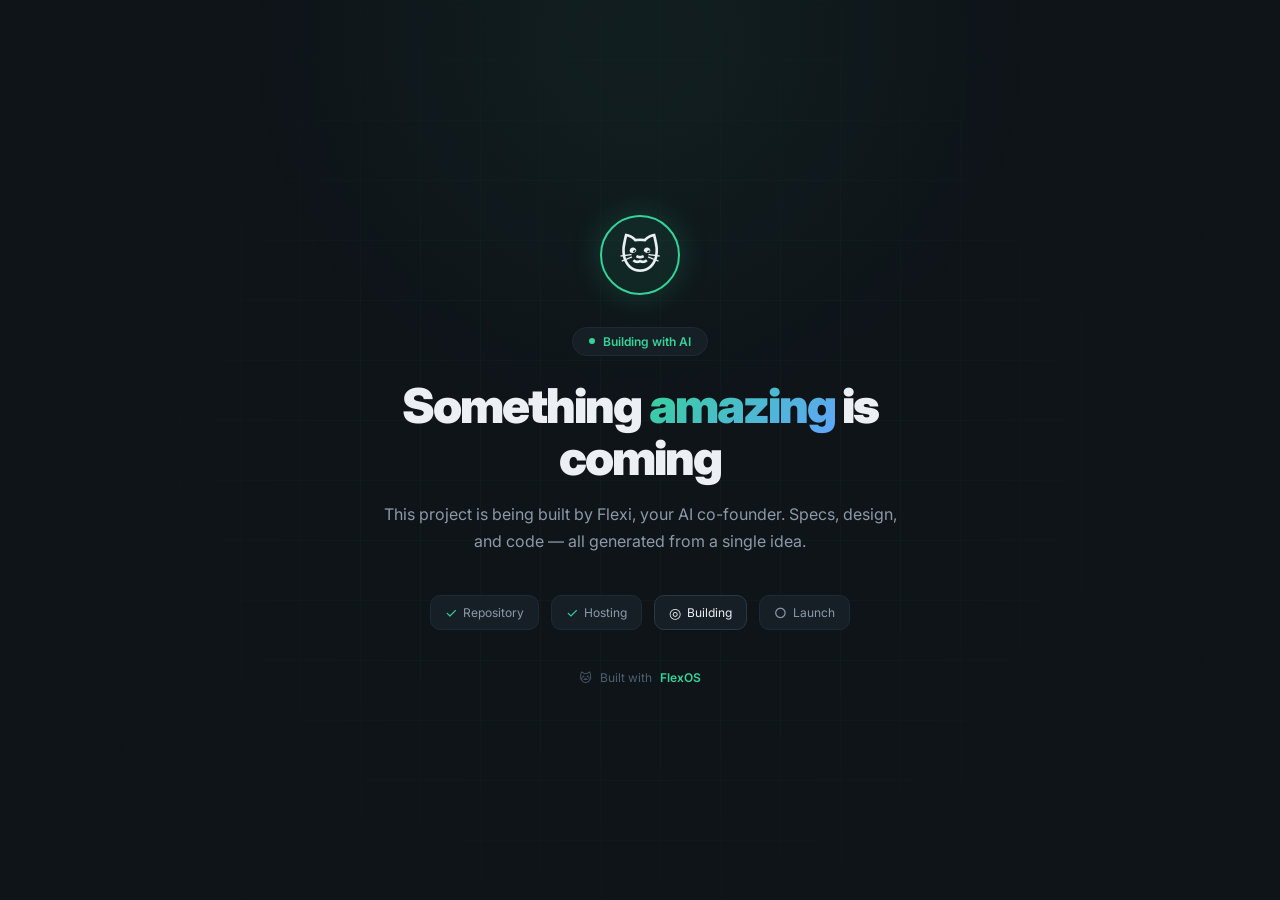
==== index.html @ 4a32b5b7 "Initial commit" ====
<!DOCTYPE html>
<html lang="en">
<head>
<meta charset="UTF-8">
<meta name="viewport" content="width=device-width, initial-scale=1.0">
<title>Coming Soon — Built with FlexOS</title>
<link rel="icon" href="data:image/svg+xml,<svg xmlns='http://www.w3.org/2000/svg' viewBox='0 0 100 100'><text y='.9em' font-size='90'>🐱</text></svg>">
<link href="https://fonts.googleapis.com/css2?family=Inter:wght@400;500;600;700;800;900&display=swap" rel="stylesheet">
<style>
:root {
  --c-bg: #0F1419;
  --c-s: #171f26;
  --c-sr: #1c252e;
  --c-b: #1e2a33;
  --c-b2: #2a3844;
  --c-gr: #34d399;
  --c-gr-lo: rgba(52,211,153,.08);
  --c-gr-gl: rgba(52,211,153,.20);
  --c-tx: #eceff4;
  --c-tx2: #8b99a8;
  --c-tx3: #4d5f6e;
  --f-sans: 'Inter', -apple-system, system-ui, sans-serif;
  --f-mono: 'Geist Mono', 'JetBrains Mono', ui-monospace, monospace;
}

* { box-sizing: border-box; margin: 0; padding: 0; }

html {
  background: var(--c-bg);
  color: var(--c-tx);
  font-family: var(--f-sans);
  -webkit-font-smoothing: antialiased;
}

body {
  min-height: 100dvh;
  display: flex;
  flex-direction: column;
  align-items: center;
  justify-content: center;
  padding: 24px;
  overflow: hidden;
}

/* Background glow */
body::before {
  content: '';
  position: fixed;
  top: -40%;
  left: 50%;
  transform: translateX(-50%);
  width: 800px;
  height: 800px;
  background: radial-gradient(circle, rgba(52,211,153,.06) 0%, transparent 70%);
  pointer-events: none;
}

/* Grid pattern */
body::after {
  content: '';
  position: fixed;
  inset: 0;
  background-image:
    linear-gradient(rgba(52,211,153,.03) 1px, transparent 1px),
    linear-gradient(90deg, rgba(52,211,153,.03) 1px, transparent 1px);
  background-size: 60px 60px;
  pointer-events: none;
  mask-image: radial-gradient(circle at center, black 30%, transparent 80%);
  -webkit-mask-image: radial-gradient(circle at center, black 30%, transparent 80%);
}

.container {
  position: relative;
  z-index: 1;
  text-align: center;
  max-width: 520px;
}

/* Flexi avatar */
.avatar {
  width: 80px;
  height: 80px;
  border-radius: 50%;
  background: var(--c-gr-lo);
  border: 2px solid var(--c-gr);
  display: flex;
  align-items: center;
  justify-content: center;
  font-size: 40px;
  margin: 0 auto 32px;
  box-shadow: 0 0 32px var(--c-gr-gl);
  animation: float 4s ease-in-out infinite;
}

@keyframes float {
  0%, 100% { transform: translateY(0); }
  50% { transform: translateY(-8px); }
}

/* Status badge */
.badge {
  display: inline-flex;
  align-items: center;
  gap: 8px;
  padding: 6px 16px;
  background: var(--c-s);
  border: 1px solid var(--c-b);
  border-radius: 999px;
  font-size: 12px;
  font-weight: 600;
  color: var(--c-gr);
  margin-bottom: 24px;
}

.badge-dot {
  width: 6px;
  height: 6px;
  border-radius: 50%;
  background: var(--c-gr);
  animation: pulse 2s ease-in-out infinite;
}

@keyframes pulse {
  0%, 100% { opacity: .4; }
  50% { opacity: 1; }
}

h1 {
  font-size: clamp(32px, 6vw, 48px);
  font-weight: 900;
  letter-spacing: -0.04em;
  line-height: 1.1;
  margin-bottom: 16px;
}

h1 span {
  background: linear-gradient(135deg, var(--c-gr), #60a5fa);
  -webkit-background-clip: text;
  -webkit-text-fill-color: transparent;
  background-clip: text;
}

.subtitle {
  font-size: 16px;
  color: var(--c-tx2);
  line-height: 1.7;
  margin-bottom: 40px;
}

/* Progress steps */
.steps {
  display: flex;
  gap: 12px;
  justify-content: center;
  margin-bottom: 40px;
  flex-wrap: wrap;
}

.step {
  display: flex;
  align-items: center;
  gap: 6px;
  padding: 8px 14px;
  background: var(--c-s);
  border: 1px solid var(--c-b);
  border-radius: 10px;
  font-size: 12px;
  color: var(--c-tx2);
}

.step-icon {
  font-size: 14px;
}

.step.done .step-icon { color: var(--c-gr); }
.step.active { border-color: var(--c-b2); color: var(--c-tx); }

/* Powered by */
.powered {
  display: flex;
  align-items: center;
  justify-content: center;
  gap: 8px;
  font-size: 12px;
  color: var(--c-tx3);
  margin-top: 20px;
}

.powered a {
  color: var(--c-gr);
  text-decoration: none;
  font-weight: 600;
}
.powered a:hover {
  text-decoration: underline;
}

/* Floating particles */
.particles {
  position: fixed;
  inset: 0;
  pointer-events: none;
  overflow: hidden;
}

.particle {
  position: absolute;
  width: 4px;
  height: 4px;
  background: var(--c-gr);
  border-radius: 50%;
  opacity: 0;
  animation: drift 8s ease-in-out infinite;
}

.particle:nth-child(1) { left: 15%; top: 20%; animation-delay: 0s; }
.particle:nth-child(2) { left: 75%; top: 30%; animation-delay: 2s; }
.particle:nth-child(3) { left: 40%; top: 70%; animation-delay: 4s; }
.particle:nth-child(4) { left: 85%; top: 60%; animation-delay: 1s; }
.particle:nth-child(5) { left: 25%; top: 80%; animation-delay: 3s; }
.particle:nth-child(6) { left: 60%; top: 15%; animation-delay: 5s; }

@keyframes drift {
  0% { opacity: 0; transform: translateY(0) scale(0.5); }
  20% { opacity: 0.3; }
  80% { opacity: 0.3; }
  100% { opacity: 0; transform: translateY(-40px) scale(1); }
}

@media (max-width: 480px) {
  .steps { flex-direction: column; align-items: center; }
  .avatar { width: 64px; height: 64px; font-size: 32px; margin-bottom: 24px; }
}
</style>
</head>
<body>

<div class="particles">
  <div class="particle"></div>
  <div class="particle"></div>
  <div class="particle"></div>
  <div class="particle"></div>
  <div class="particle"></div>
  <div class="particle"></div>
</div>

<div class="container">
  <div class="avatar">🐱</div>

  <div class="badge">
    <span class="badge-dot"></span>
    Building with AI
  </div>

  <h1>Something <span>amazing</span> is coming</h1>

  <p class="subtitle">
    This project is being built by Flexi, your AI co-founder.
    Specs, design, and code — all generated from a single idea.
  </p>

  <div class="steps">
    <div class="step done">
      <span class="step-icon">✓</span>
      Repository
    </div>
    <div class="step done">
      <span class="step-icon">✓</span>
      Hosting
    </div>
    <div class="step active">
      <span class="step-icon">◎</span>
      Building
    </div>
    <div class="step">
      <span class="step-icon">○</span>
      Launch
    </div>
  </div>

  <div class="powered">
    <span>🐱</span>
    Built with <a href="https://flexos.dev" target="_blank">FlexOS</a>
  </div>
</div>

</body>
</html>
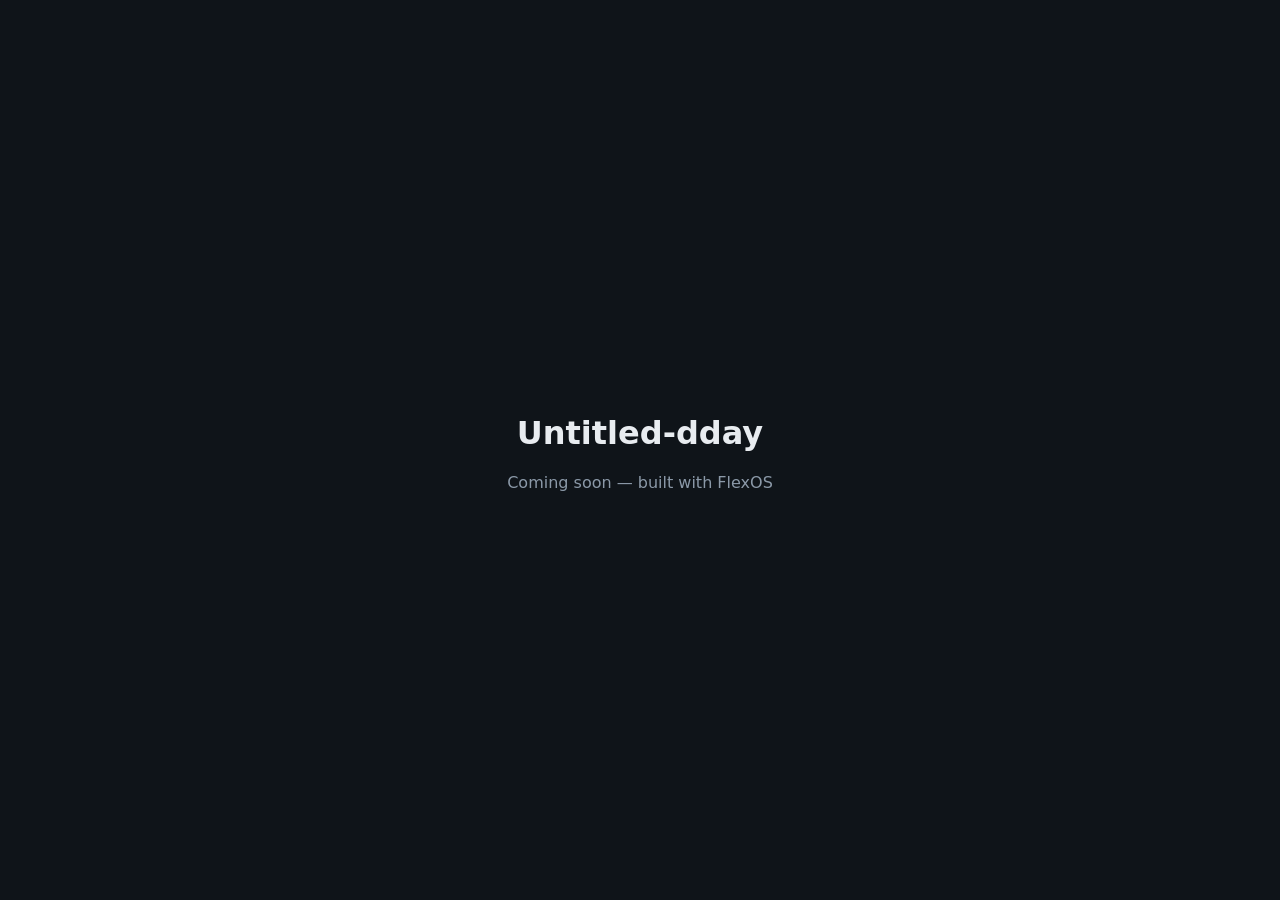
==== commit dca0fb2a: "chore: Initialize Untitled-dday" ====
--- a/index.html
+++ b/index.html
@@ -3,286 +3,17 @@
 <head>
 <meta charset="UTF-8">
 <meta name="viewport" content="width=device-width, initial-scale=1.0">
-<title>Coming Soon — Built with FlexOS</title>
-<link rel="icon" href="data:image/svg+xml,<svg xmlns='http://www.w3.org/2000/svg' viewBox='0 0 100 100'><text y='.9em' font-size='90'>🐱</text></svg>">
-<link href="https://fonts.googleapis.com/css2?family=Inter:wght@400;500;600;700;800;900&display=swap" rel="stylesheet">
+<title>Untitled-dday</title>
 <style>
-:root {
-  --c-bg: #0F1419;
-  --c-s: #171f26;
-  --c-sr: #1c252e;
-  --c-b: #1e2a33;
-  --c-b2: #2a3844;
-  --c-gr: #34d399;
-  --c-gr-lo: rgba(52,211,153,.08);
-  --c-gr-gl: rgba(52,211,153,.20);
-  --c-tx: #eceff4;
-  --c-tx2: #8b99a8;
-  --c-tx3: #4d5f6e;
-  --f-sans: 'Inter', -apple-system, system-ui, sans-serif;
-  --f-mono: 'Geist Mono', 'JetBrains Mono', ui-monospace, monospace;
-}
-
-* { box-sizing: border-box; margin: 0; padding: 0; }
-
-html {
-  background: var(--c-bg);
-  color: var(--c-tx);
-  font-family: var(--f-sans);
-  -webkit-font-smoothing: antialiased;
-}
-
-body {
-  min-height: 100dvh;
-  display: flex;
-  flex-direction: column;
-  align-items: center;
-  justify-content: center;
-  padding: 24px;
-  overflow: hidden;
-}
-
-/* Background glow */
-body::before {
-  content: '';
-  position: fixed;
-  top: -40%;
-  left: 50%;
-  transform: translateX(-50%);
-  width: 800px;
-  height: 800px;
-  background: radial-gradient(circle, rgba(52,211,153,.06) 0%, transparent 70%);
-  pointer-events: none;
-}
-
-/* Grid pattern */
-body::after {
-  content: '';
-  position: fixed;
-  inset: 0;
-  background-image:
-    linear-gradient(rgba(52,211,153,.03) 1px, transparent 1px),
-    linear-gradient(90deg, rgba(52,211,153,.03) 1px, transparent 1px);
-  background-size: 60px 60px;
-  pointer-events: none;
-  mask-image: radial-gradient(circle at center, black 30%, transparent 80%);
-  -webkit-mask-image: radial-gradient(circle at center, black 30%, transparent 80%);
-}
-
-.container {
-  position: relative;
-  z-index: 1;
-  text-align: center;
-  max-width: 520px;
-}
-
-/* Flexi avatar */
-.avatar {
-  width: 80px;
-  height: 80px;
-  border-radius: 50%;
-  background: var(--c-gr-lo);
-  border: 2px solid var(--c-gr);
-  display: flex;
-  align-items: center;
-  justify-content: center;
-  font-size: 40px;
-  margin: 0 auto 32px;
-  box-shadow: 0 0 32px var(--c-gr-gl);
-  animation: float 4s ease-in-out infinite;
-}
-
-@keyframes float {
-  0%, 100% { transform: translateY(0); }
-  50% { transform: translateY(-8px); }
-}
-
-/* Status badge */
-.badge {
-  display: inline-flex;
-  align-items: center;
-  gap: 8px;
-  padding: 6px 16px;
-  background: var(--c-s);
-  border: 1px solid var(--c-b);
-  border-radius: 999px;
-  font-size: 12px;
-  font-weight: 600;
-  color: var(--c-gr);
-  margin-bottom: 24px;
-}
-
-.badge-dot {
-  width: 6px;
-  height: 6px;
-  border-radius: 50%;
-  background: var(--c-gr);
-  animation: pulse 2s ease-in-out infinite;
-}
-
-@keyframes pulse {
-  0%, 100% { opacity: .4; }
-  50% { opacity: 1; }
-}
-
-h1 {
-  font-size: clamp(32px, 6vw, 48px);
-  font-weight: 900;
-  letter-spacing: -0.04em;
-  line-height: 1.1;
-  margin-bottom: 16px;
-}
-
-h1 span {
-  background: linear-gradient(135deg, var(--c-gr), #60a5fa);
-  -webkit-background-clip: text;
-  -webkit-text-fill-color: transparent;
-  background-clip: text;
-}
-
-.subtitle {
-  font-size: 16px;
-  color: var(--c-tx2);
-  line-height: 1.7;
-  margin-bottom: 40px;
-}
-
-/* Progress steps */
-.steps {
-  display: flex;
-  gap: 12px;
-  justify-content: center;
-  margin-bottom: 40px;
-  flex-wrap: wrap;
-}
-
-.step {
-  display: flex;
-  align-items: center;
-  gap: 6px;
-  padding: 8px 14px;
-  background: var(--c-s);
-  border: 1px solid var(--c-b);
-  border-radius: 10px;
-  font-size: 12px;
-  color: var(--c-tx2);
-}
-
-.step-icon {
-  font-size: 14px;
-}
-
-.step.done .step-icon { color: var(--c-gr); }
-.step.active { border-color: var(--c-b2); color: var(--c-tx); }
-
-/* Powered by */
-.powered {
-  display: flex;
-  align-items: center;
-  justify-content: center;
-  gap: 8px;
-  font-size: 12px;
-  color: var(--c-tx3);
-  margin-top: 20px;
-}
-
-.powered a {
-  color: var(--c-gr);
-  text-decoration: none;
-  font-weight: 600;
-}
-.powered a:hover {
-  text-decoration: underline;
-}
-
-/* Floating particles */
-.particles {
-  position: fixed;
-  inset: 0;
-  pointer-events: none;
-  overflow: hidden;
-}
-
-.particle {
-  position: absolute;
-  width: 4px;
-  height: 4px;
-  background: var(--c-gr);
-  border-radius: 50%;
-  opacity: 0;
-  animation: drift 8s ease-in-out infinite;
-}
-
-.particle:nth-child(1) { left: 15%; top: 20%; animation-delay: 0s; }
-.particle:nth-child(2) { left: 75%; top: 30%; animation-delay: 2s; }
-.particle:nth-child(3) { left: 40%; top: 70%; animation-delay: 4s; }
-.particle:nth-child(4) { left: 85%; top: 60%; animation-delay: 1s; }
-.particle:nth-child(5) { left: 25%; top: 80%; animation-delay: 3s; }
-.particle:nth-child(6) { left: 60%; top: 15%; animation-delay: 5s; }
-
-@keyframes drift {
-  0% { opacity: 0; transform: translateY(0) scale(0.5); }
-  20% { opacity: 0.3; }
-  80% { opacity: 0.3; }
-  100% { opacity: 0; transform: translateY(-40px) scale(1); }
-}
-
-@media (max-width: 480px) {
-  .steps { flex-direction: column; align-items: center; }
-  .avatar { width: 64px; height: 64px; font-size: 32px; margin-bottom: 24px; }
-}
+body { font-family: system-ui, sans-serif; display: flex; align-items: center; justify-content: center; min-height: 100dvh; margin: 0; background: #0f1419; color: #e8ecf0; }
+h1 { font-size: 2rem; font-weight: 700; }
+p { color: #8b99a8; }
 </style>
 </head>
 <body>
-
-<div class="particles">
-  <div class="particle"></div>
-  <div class="particle"></div>
-  <div class="particle"></div>
-  <div class="particle"></div>
-  <div class="particle"></div>
-  <div class="particle"></div>
+<div style="text-align: center;">
+<h1>Untitled-dday</h1>
+<p>Coming soon — built with FlexOS</p>
 </div>
-
-<div class="container">
-  <div class="avatar">🐱</div>
-
-  <div class="badge">
-    <span class="badge-dot"></span>
-    Building with AI
-  </div>
-
-  <h1>Something <span>amazing</span> is coming</h1>
-
-  <p class="subtitle">
-    This project is being built by Flexi, your AI co-founder.
-    Specs, design, and code — all generated from a single idea.
-  </p>
-
-  <div class="steps">
-    <div class="step done">
-      <span class="step-icon">✓</span>
-      Repository
-    </div>
-    <div class="step done">
-      <span class="step-icon">✓</span>
-      Hosting
-    </div>
-    <div class="step active">
-      <span class="step-icon">◎</span>
-      Building
-    </div>
-    <div class="step">
-      <span class="step-icon">○</span>
-      Launch
-    </div>
-  </div>
-
-  <div class="powered">
-    <span>🐱</span>
-    Built with <a href="https://flexos.dev" target="_blank">FlexOS</a>
-  </div>
-</div>
-
 </body>
-</html>
+</html>
